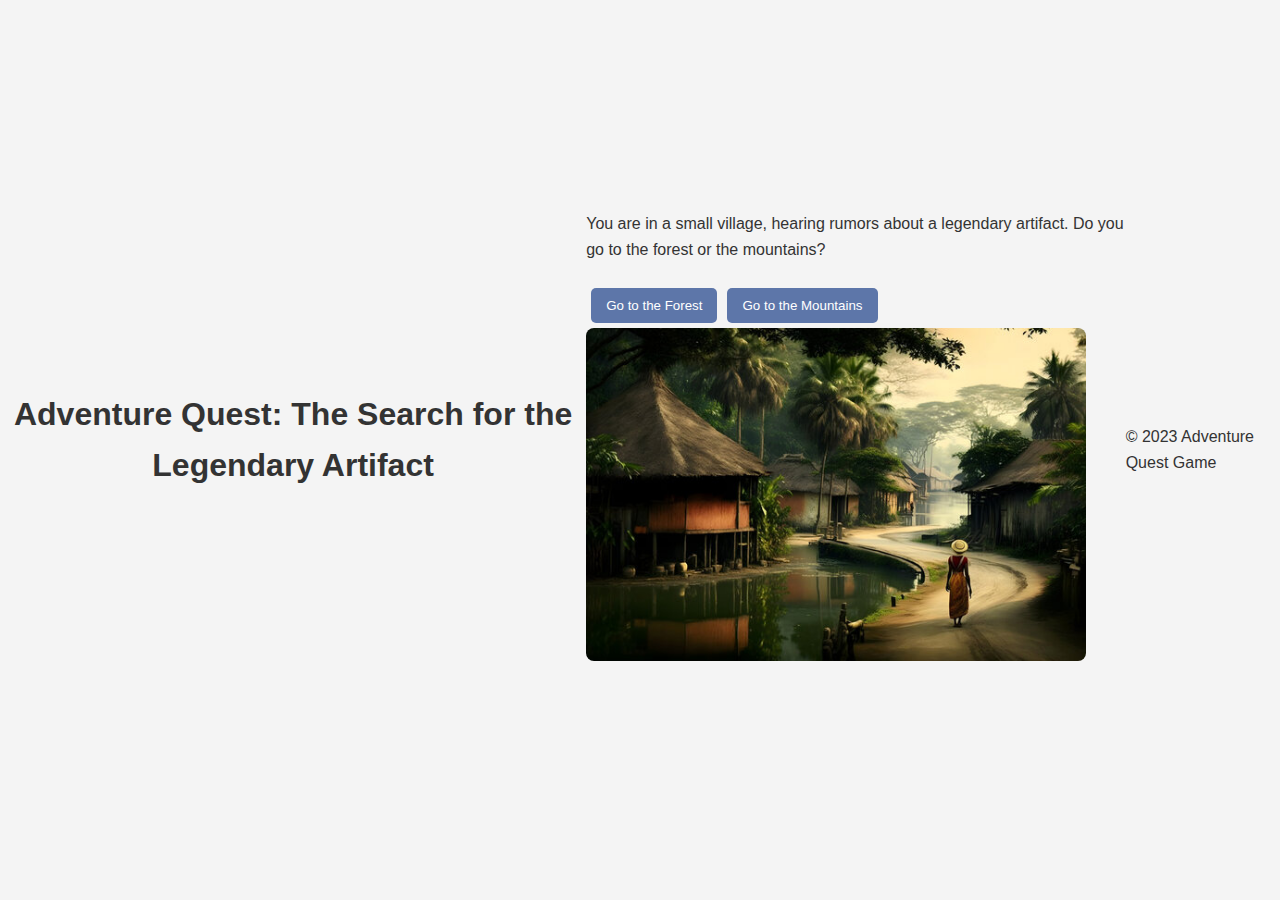
==== index.html @ 413aee4c "Add files via upload" ====
<!DOCTYPE html>
<html lang="en">
<head>
    <meta charset="UTF-8">
    <meta name="viewport" content="width=device-width, initial-scale=1.0">
    <title>Adventure Quest</title>
    <link rel="stylesheet" href="style.css"> <!-- Link to your CSS file -->
    <script src="script.js" defer></script> <!-- Link to your JavaScript file -->
</head>
<body>
    <header>
        <h1>Adventure Quest: The Search for the Legendary Artifact</h1>
    </header>

    <main>
        <section id="story">
            <!-- Story text will be dynamically added here -->
        </section>

        <section id="choices">
            <!-- Choices will be dynamically added here -->
        </section>

        <section id="image-section">
            <img id="story-image" alt="Current Stage Image"> 
        </section>
    </main>

    <footer>
        <p>© 2023 Adventure Quest Game</p>
    </footer>
</body>
</html>
---- style.css ----
body {
    font-family: 'Arial', sans-serif;
    background-color: #f4f4f4;
    color: #333;
    line-height: 1.6;
    margin: 0;
    padding: 0;
    display: flex;
    justify-content: center;
    align-items: center;
    height: 100vh;
}

.container {
    width: 80%;
    max-width: 600px;
    background: #fff;
    padding: 20px;
    border-radius: 8px;
    box-shadow: 0 0 10px rgba(0, 0, 0, 0.1);
}

header {
    text-align: center;
    margin-bottom: 20px;
}

header h1 {
    margin: 0;
    color: #333;
}

#story {
    margin-bottom: 20px;
}

#choices button {
    background-color: #5D76A9;
    color: #fff;
    border: none;
    padding: 10px 15px;
    margin: 5px;
    border-radius: 5px;
    cursor: pointer;
    transition: background-color 0.3s;
}

#choices button:hover {
    background-color: #425a8c;
}

#story-image {
    max-width: 100%;
    height: auto;
    border-radius: 8px;
    margin-bottom: 20px;
}

img {
    width: 500px;  /* Set your desired width */
    height: 450px; /* Set your desired height */
  }
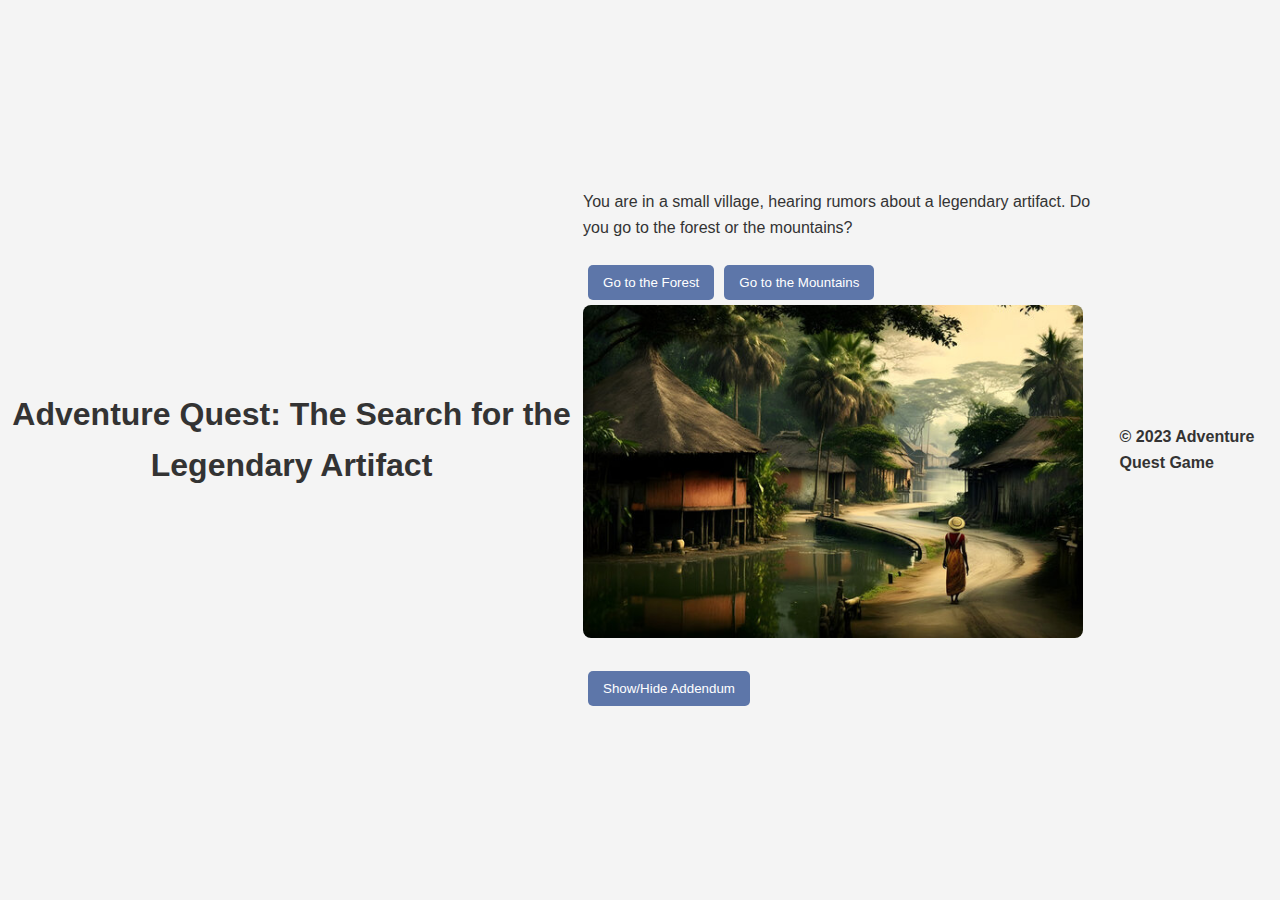
==== commit 27e579b4: "Add files via upload" ====
--- a/index.html
+++ b/index.html
@@ -8,24 +8,79 @@
     <script src="script.js" defer></script> <!-- Link to your JavaScript file -->
 </head>
 <body>
+    <!-- Header Section -->
     <header>
         <h1>Adventure Quest: The Search for the Legendary Artifact</h1>
     </header>
 
+    <!-- Main Section -->
     <main>
+        <!-- Story Section -->
         <section id="story">
             <!-- Story text will be dynamically added here -->
         </section>
 
+        <!-- Choices Section -->
         <section id="choices">
             <!-- Choices will be dynamically added here -->
         </section>
 
+        <!-- Image Section -->
         <section id="image-section">
             <img id="story-image" alt="Current Stage Image"> 
         </section>
+
+        <!-- Button to toggle the addendum visibility -->
+        <button id="toggleAddendum" onclick="toggleAddendum()">Show/Hide Addendum</button>
+
+        <!-- Addendum Section -->
+        <!-- Addendum Section -->
+<section id="addendum" style="display: none;">
+    <p><b>Addendum </b></p>
+    <p>This text-based adventure game, Adventure Quest: The Search for the Legendary Artifact, was crafted to provide players with an immersive and interactive storytelling experience.</p>
+    <p>Inspired by classic adventure tales, the game invites players to make crucial decisions that influence the unfolding narrative and their quest for a legendary artifact.</p>
+    <p>Behind the scenes, the game's structure relies on a meticulously organized JavaScript object called <code>gameData</code>, mapping each stage to specific text, choices, and visual elements.</p>
+    <p>The user interface follows a minimalist design, focusing on the narrative and player choices to enhance the overall gaming experience.</p>
+    <p>Throughout the development process, we encountered both successes and challenges:</p>
+    <ul>
+        <li><b> Successes:</b></li>
+        <li>- Successful implementation of a dynamic decision-making system using JavaScript.</li>
+        <li>- Designing an engaging user interface that prioritizes the narrative.</li>
+        <li>- Creating visually captivating scenes to accompany the story progression.</li>
+
+        <li><b>Challenges and Drawbacks:</b></li>
+        <li>- Transition Smoothness:Ensuring seamless transitions between game stages posed challenges, especially when dealing with various user choices and paths.</li>
+        <li>- Image Optimization:Optimizing and managing image assets for different stages required careful consideration to balance visual appeal and page loading times.</li>
+        <li>- **Responsive Design: Adapting the game for various screen sizes and devices posed challenges in maintaining a consistent and enjoyable experience.</li>
+    </ul>
+    <p><b>Future Works:</b></p>
+    <p>Adventure Quest is just the beginning of an exciting journey. Here are some areas we plan to explore in future iterations:</p>
+    <ul>
+        <li>- Expanded Storylines:<b> We aim to create more intricate and branching storylines, offering players even more diverse and captivating narratives.</li>
+        <li>- Enhanced Decision Trees: Developing more complex decision trees to provide a deeper level of player engagement and a greater impact on the overall story.</li>
+        <li>- Multimedia Integration: Exploring the incorporation of additional multimedia elements such as sound, music, and animations to further enrich the gaming experience.</li>
+    </ul>
+    <li><b>Game Logic Overview:</b></li>
+    <li>- The game utilizes a finite state machine approach, where each game stage is represented as a distinct state.</li>
+    <li>- The <code>gameData</code> object contains information about each stage, including the narrative text, choices available, and corresponding consequences.</li>
+    <li>- The <code>updatePage</code> function dynamically updates the HTML content based on the current game stage, allowing for a seamless and responsive user experience.</li>
+
+    <li><b>Choice System:</b></li>
+    <li>- Choices are presented to the player as buttons, each associated with a consequence that leads to the next game stage.</li>
+    <li>- Event listeners are dynamically added to these buttons, triggering the <code>updatePage</code> function with the chosen consequence when clicked.</li>
+
+    <li><b>Dynamic Content Loading:</b></li>
+    <li>- Text content and images are dynamically loaded into the HTML, providing a dynamic and immersive storytelling experience.</li>
+    <li>- The <code>window.onload = startGame;</code> statement initiates the game by loading the starting stage when the page is fully loaded.</li>
+</ul>
+    <p>I appreciate your support and look forward to bringing you more exciting adventures in the future!</p>
+</section>
+
+
+       
     </main>
 
+    <!-- Footer Section -->
     <footer>
         <p>© 2023 Adventure Quest Game</p>
     </footer>
--- a/style.css
+++ b/style.css
@@ -34,7 +34,7 @@
     margin-bottom: 20px;
 }
 
-#choices button {
+#choices button, #toggleAddendum {
     background-color: #5D76A9;
     color: #fff;
     border: none;
@@ -45,7 +45,7 @@
     transition: background-color 0.3s;
 }
 
-#choices button:hover {
+#choices button:hover, #toggleAddendum:hover {
     background-color: #425a8c;
 }
 
@@ -59,4 +59,4 @@
 img {
     width: 500px;  /* Set your desired width */
     height: 450px; /* Set your desired height */
-  }
+}
